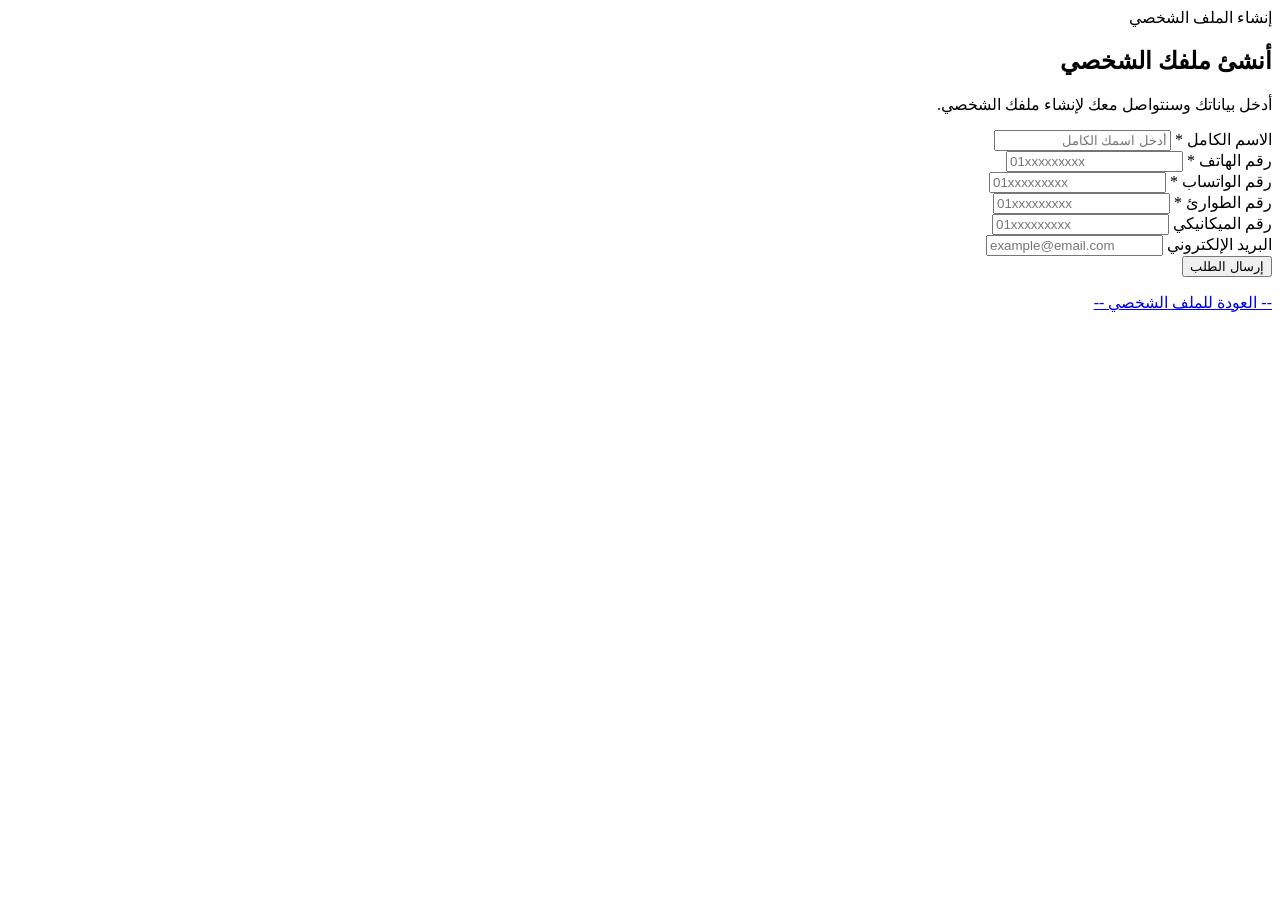
==== index.html @ c447d2d6 "Rename register.html to index.html" ====
<!doctype html>
<html lang="ar" dir="rtl">
  <head>
    <meta charset="UTF-8" />
    <meta name="viewport" content="width=device-width, initial-scale=1.0" />

    <title>أنشئ ملفك الشخصي</title>
    <meta
      name="description"
      content="أدخل بياناتك وسنتواصل معك لإنشاء ملفك الشخصي الرقمي."
    />

    <link rel="stylesheet" href="css/style.css" />
    <link rel="stylesheet" href="css/register.css" />
  </head>

  <body>
    <main class="register-container">
      <section class="register-card">
        <div class="register-header">
          <span class="badge">إنشاء الملف الشخصي</span>

          <h1>أنشئ ملفك الشخصي</h1>

          <p>أدخل بياناتك وسنتواصل معك لإنشاء ملفك الشخصي.</p>
        </div>

        <form id="registerForm">
          <div class="form-group">
            <label for="name"
              >الاسم الكامل <span class="required">*</span></label
            >
            <input
              type="text"
              id="name"
              name="name"
              placeholder="أدخل اسمك الكامل"
              required
            />
          </div>

          <div class="form-group">
            <label for="phone"
              >رقم الهاتف <span class="required">*</span></label
            >
            <input
              type="tel"
              id="phone"
              name="phone"
              dir="ltr"
              placeholder="01xxxxxxxxx"
              pattern="^\+?[0-9\s-]{8,15}$"
              required
            />
          </div>

          <div class="form-group">
            <label for="whatsapp"
              >رقم الواتساب <span class="required">*</span></label
            >
            <input
              type="tel"
              id="whatsapp"
              name="whatsapp"
              dir="ltr"
              placeholder="01xxxxxxxxx"
              pattern="^\+?[0-9\s-]{8,15}$"
              required
            />
          </div>

          <div class="form-group">
            <label for="emergencyNumber"
              >رقم الطوارئ <span class="required">*</span></label
            >
            <input
              type="tel"
              id="emergencyNumber"
              name="emergencyNumber"
              dir="ltr"
              placeholder="01xxxxxxxxx"
              pattern="^\+?[0-9\s-]{8,15}$"
              required
            />
          </div>

          <div class="form-group">
            <label for="mechanicNumber">رقم الميكانيكي</label>
            <input
              type="tel"
              id="mechanicNumber"
              name="mechanicNumber"
              dir="ltr"
              placeholder="01xxxxxxxxx"
              pattern="^\+?[0-9\s-]{8,15}$"
            />
          </div>

          <div class="form-group">
            <label for="email">البريد الإلكتروني</label>
            <input
              type="email"
              id="email"
              name="email"
              dir="ltr"
              placeholder="example@email.com"
            />
          </div>

          <button type="submit" class="submit-button">إرسال الطلب</button>

          <p id="formStatus" class="form-status" role="status"></p>
        </form>

        <a href="index.html" class="back-link">-- العودة للملف الشخصي --</a>
      </section>
    </main>

    <script src="js/register.js"></script>
  </body>
</html>
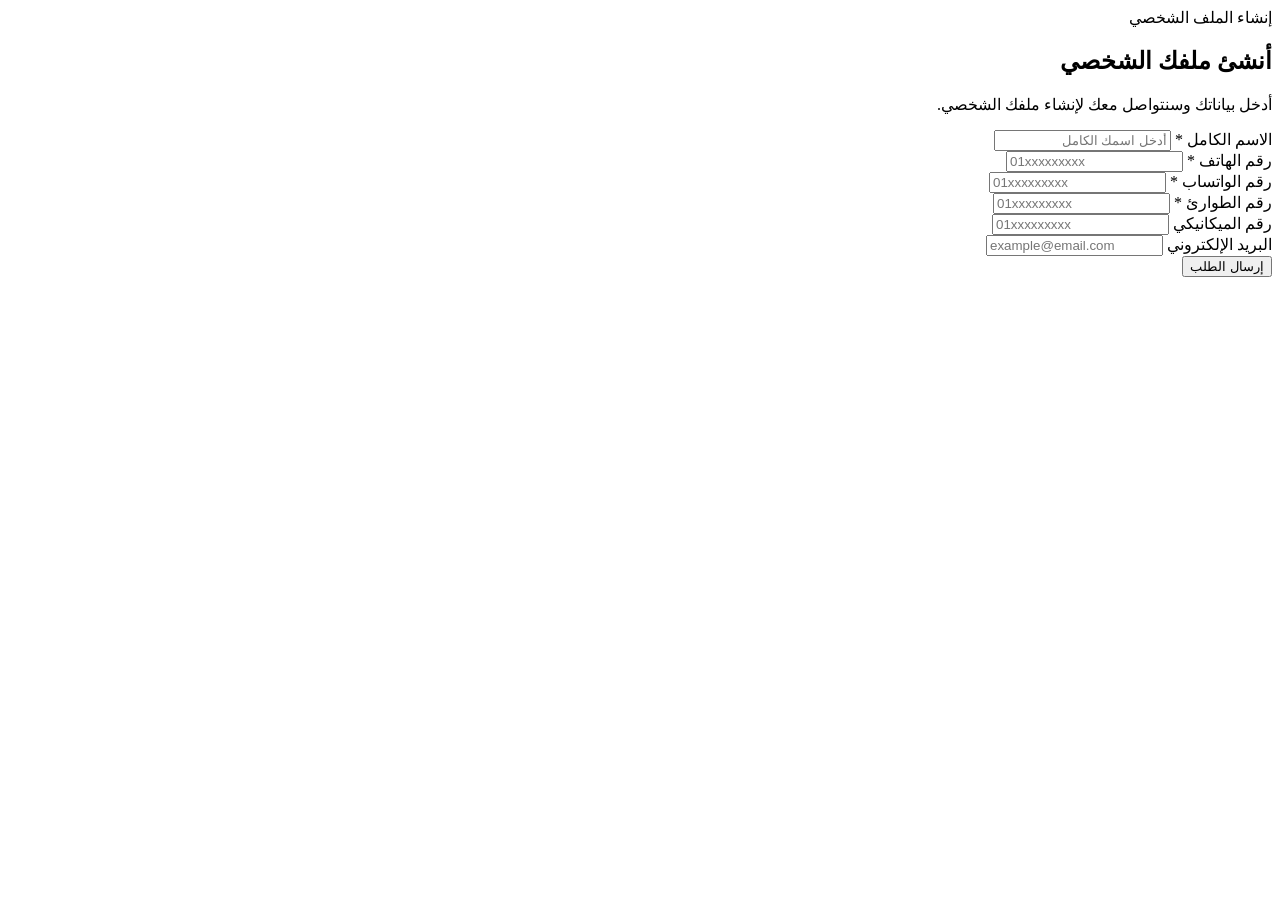
==== commit 863e5881: "Comment out back link in index.html Comment out the back link in the HTML file." ====
--- a/index.html
+++ b/index.html
@@ -112,7 +112,7 @@
           <p id="formStatus" class="form-status" role="status"></p>
         </form>
 
-        <a href="index.html" class="back-link">-- العودة للملف الشخصي --</a>
+        <!-- <a href="index.html" class="back-link">-- العودة للملف الشخصي --</a> -->
       </section>
     </main>
 
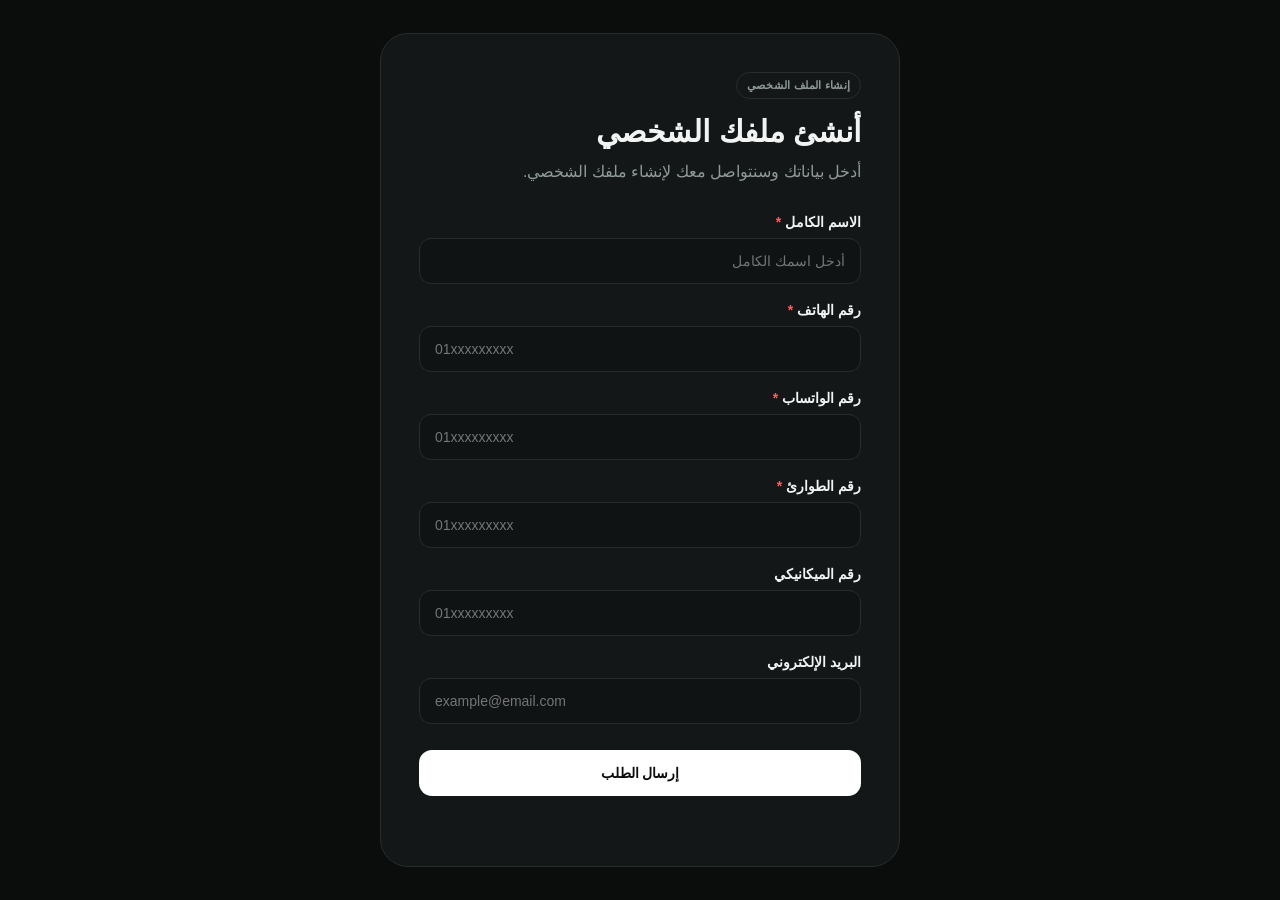
==== commit de5c0573: "Update index.html" ====
--- a/index.html
+++ b/index.html
@@ -10,8 +10,8 @@
       content="أدخل بياناتك وسنتواصل معك لإنشاء ملفك الشخصي الرقمي."
     />
 
-    <link rel="stylesheet" href="css/style.css" />
-    <link rel="stylesheet" href="css/register.css" />
+    <link rel="stylesheet" href="style.css" />
+    <link rel="stylesheet" href="register.css" />
   </head>
 
   <body>
@@ -116,6 +116,6 @@
       </section>
     </main>
 
-    <script src="js/register.js"></script>
+    <script src="register.js"></script>
   </body>
 </html>
--- a/style.css
+++ b/style.css
@@ -0,0 +1,220 @@
+* {
+  margin: 0;
+  padding: 0;
+  box-sizing: border-box;
+  -webkit-tap-highlight-color: transparent;
+}
+
+:root {
+  --background: #0b0d0d;
+  --surface: #131717;
+  --surface-hover: #191e1e;
+  --border: #262d2d;
+
+  --text: #f2f4f4;
+  --muted: #8f9999;
+
+  --accent: #ffffff;
+  --danger: #ff6b6b;
+}
+/* :root {
+  --background: #171717;
+  --surface: #202020;
+  --surface-hover: #171717;
+  --border: #202020;
+
+  --text: #f2f4f4;
+  --muted: #8f9999;
+
+  --accent: #ffffff;
+  --danger: #f15725;
+} */
+
+body {
+  min-height: 100vh;
+
+  display: flex;
+  justify-content: center;
+  align-items: center;
+
+  padding: 24px;
+
+  font-family:
+    "Segoe UI",
+    Tahoma,
+    Inter,
+    -apple-system,
+    BlinkMacSystemFont,
+    sans-serif;
+
+  background: var(--background);
+  color: var(--text);
+}
+
+button,
+a,
+input,
+select,
+textarea {
+  outline: none;
+}
+
+.profile-container {
+  width: 100%;
+  max-width: 480px;
+}
+
+.profile-card {
+  padding: 40px 30px;
+
+  background: var(--surface);
+
+  border: 1px solid var(--border);
+  border-radius: 28px;
+
+  text-align: center;
+}
+
+.profile-image {
+  width: 110px;
+  height: 110px;
+
+  margin: 0 auto 22px;
+
+  overflow: hidden;
+
+  border-radius: 50%;
+
+  border: 2px solid var(--border);
+}
+
+.profile-image img {
+  width: 100%;
+  height: 100%;
+
+  object-fit: cover;
+}
+
+.profile-card h1 {
+  margin-bottom: 8px;
+
+  font-size: 28px;
+  font-weight: 700;
+}
+
+.description {
+  margin-bottom: 30px;
+
+  color: var(--muted);
+
+  font-size: 15px;
+}
+
+.contact-list {
+  display: flex;
+  flex-direction: column;
+
+  gap: 12px;
+}
+
+.contact-item {
+  min-width: 0;
+  display: flex;
+  align-items: center;
+  gap: 15px;
+  padding: 16px;
+  color: var(--text);
+  text-decoration: none;
+  background: #0f1313;
+  border: 1px solid var(--border);
+  border-radius: 16px;
+  text-align: start;
+  transition:
+    background 0.2s ease,
+    transform 0.2s ease;
+}
+
+.contact-item:hover {
+  background: var(--surface-hover);
+  transform: translateY(-2px);
+}
+
+.contact-icon {
+  width: 42px;
+  height: 42px;
+  flex-shrink: 0;
+
+  display: flex;
+  align-items: center;
+  justify-content: center;
+
+  border-radius: 12px;
+
+  background: #1c2222;
+
+  font-size: 18px;
+}
+
+.contact-item small {
+  display: block;
+
+  margin-bottom: 3px;
+
+  color: var(--muted);
+}
+
+.contact-item span:last-child {
+  min-width: 0;
+  overflow-wrap: anywhere;
+  word-break: break-word;
+}
+
+.contact-item strong {
+  font-size: 15px;
+  unicode-bidi: plaintext;
+  display: block;
+  max-width: 100%;
+  overflow-wrap: anywhere;
+  word-break: break-word;
+}
+
+.profile-footer {
+  margin-top: 25px;
+
+  text-align: center;
+}
+
+.profile-footer p {
+  margin-bottom: 8px;
+
+  color: var(--muted);
+  font-size: 13px;
+}
+
+.create-link {
+  color: var(--text);
+  font-size: 14px;
+  font-weight: 600;
+
+  text-decoration: underline;
+  text-underline-offset: 4px;
+}
+
+.error-state {
+  color: var(--danger) !important;
+}
+
+@media (max-width: 480px) {
+  body {
+    padding: 15px;
+  }
+
+  .profile-card {
+    padding: 30px 20px;
+    border-radius: 22px;
+  }
+
+  .profile-card h1 {
+    font-size: 24px;
+  }
+}
--- a/register.css
+++ b/register.css
@@ -0,0 +1,167 @@
+* {
+  -webkit-tap-highlight-color: transparent;
+}
+
+button,
+a,
+input,
+select,
+textarea {
+  outline: none;
+}
+
+.required {
+  color: #ff5e5e;
+}
+
+.register-container {
+  width: 100%;
+  max-width: 520px;
+}
+
+.register-card {
+  padding: 38px;
+
+  background: var(--surface);
+
+  border: 1px solid var(--border);
+  border-radius: 28px;
+}
+
+.register-header {
+  margin-bottom: 30px;
+}
+
+.badge {
+  display: inline-block;
+
+  margin-bottom: 15px;
+  padding: 6px 10px;
+
+  border: 1px solid var(--border);
+  border-radius: 999px;
+
+  color: var(--muted);
+
+  font-size: 11px;
+  font-weight: 700;
+  letter-spacing: 0.02em;
+}
+
+.register-header h1 {
+  margin-bottom: 10px;
+
+  font-size: 30px;
+}
+
+.register-header p {
+  color: var(--muted);
+  line-height: 1.6;
+}
+
+.form-group {
+  margin-bottom: 18px;
+}
+
+.form-group label {
+  display: block;
+
+  margin-bottom: 8px;
+
+  font-size: 14px;
+  font-weight: 600;
+}
+
+.form-group input {
+  width: 100%;
+
+  padding: 14px 15px;
+
+  color: var(--text);
+  background: #0f1313;
+
+  border: 1px solid var(--border);
+  border-radius: 12px;
+
+  outline: none;
+
+  font-size: 14px;
+
+  transition: border-color 0.2s ease;
+}
+
+.form-group input:focus {
+  border-color: #555f5f;
+}
+
+.form-group input:invalid:not(:placeholder-shown) {
+  border-color: var(--danger);
+}
+
+.submit-button {
+  width: 100%;
+
+  margin-top: 8px;
+  padding: 15px;
+
+  border: 0;
+  border-radius: 13px;
+
+  background: var(--accent);
+  color: #0b0d0d;
+
+  font-size: 14px;
+  font-weight: 700;
+
+  cursor: pointer;
+
+  transition:
+    transform 0.2s ease,
+    opacity 0.2s ease;
+}
+
+.submit-button:hover {
+  transform: translateY(-2px);
+  opacity: 0.9;
+}
+
+.submit-button:disabled {
+  cursor: not-allowed;
+  opacity: 0.6;
+  transform: none;
+}
+
+.form-status {
+  margin-top: 14px;
+
+  font-size: 13px;
+  text-align: center;
+  min-height: 18px;
+}
+
+.form-status.success {
+  color: #6bd48f;
+}
+
+.form-status.error {
+  color: var(--danger);
+}
+
+.back-link {
+  display: block;
+
+  margin-top: 22px;
+
+  color: var(--muted);
+  font-size: 13px;
+
+  text-align: center;
+  text-decoration: none;
+}
+
+@media (max-width: 520px) {
+  .register-card {
+    padding: 25px 20px;
+    border-radius: 22px;
+  }
+}
